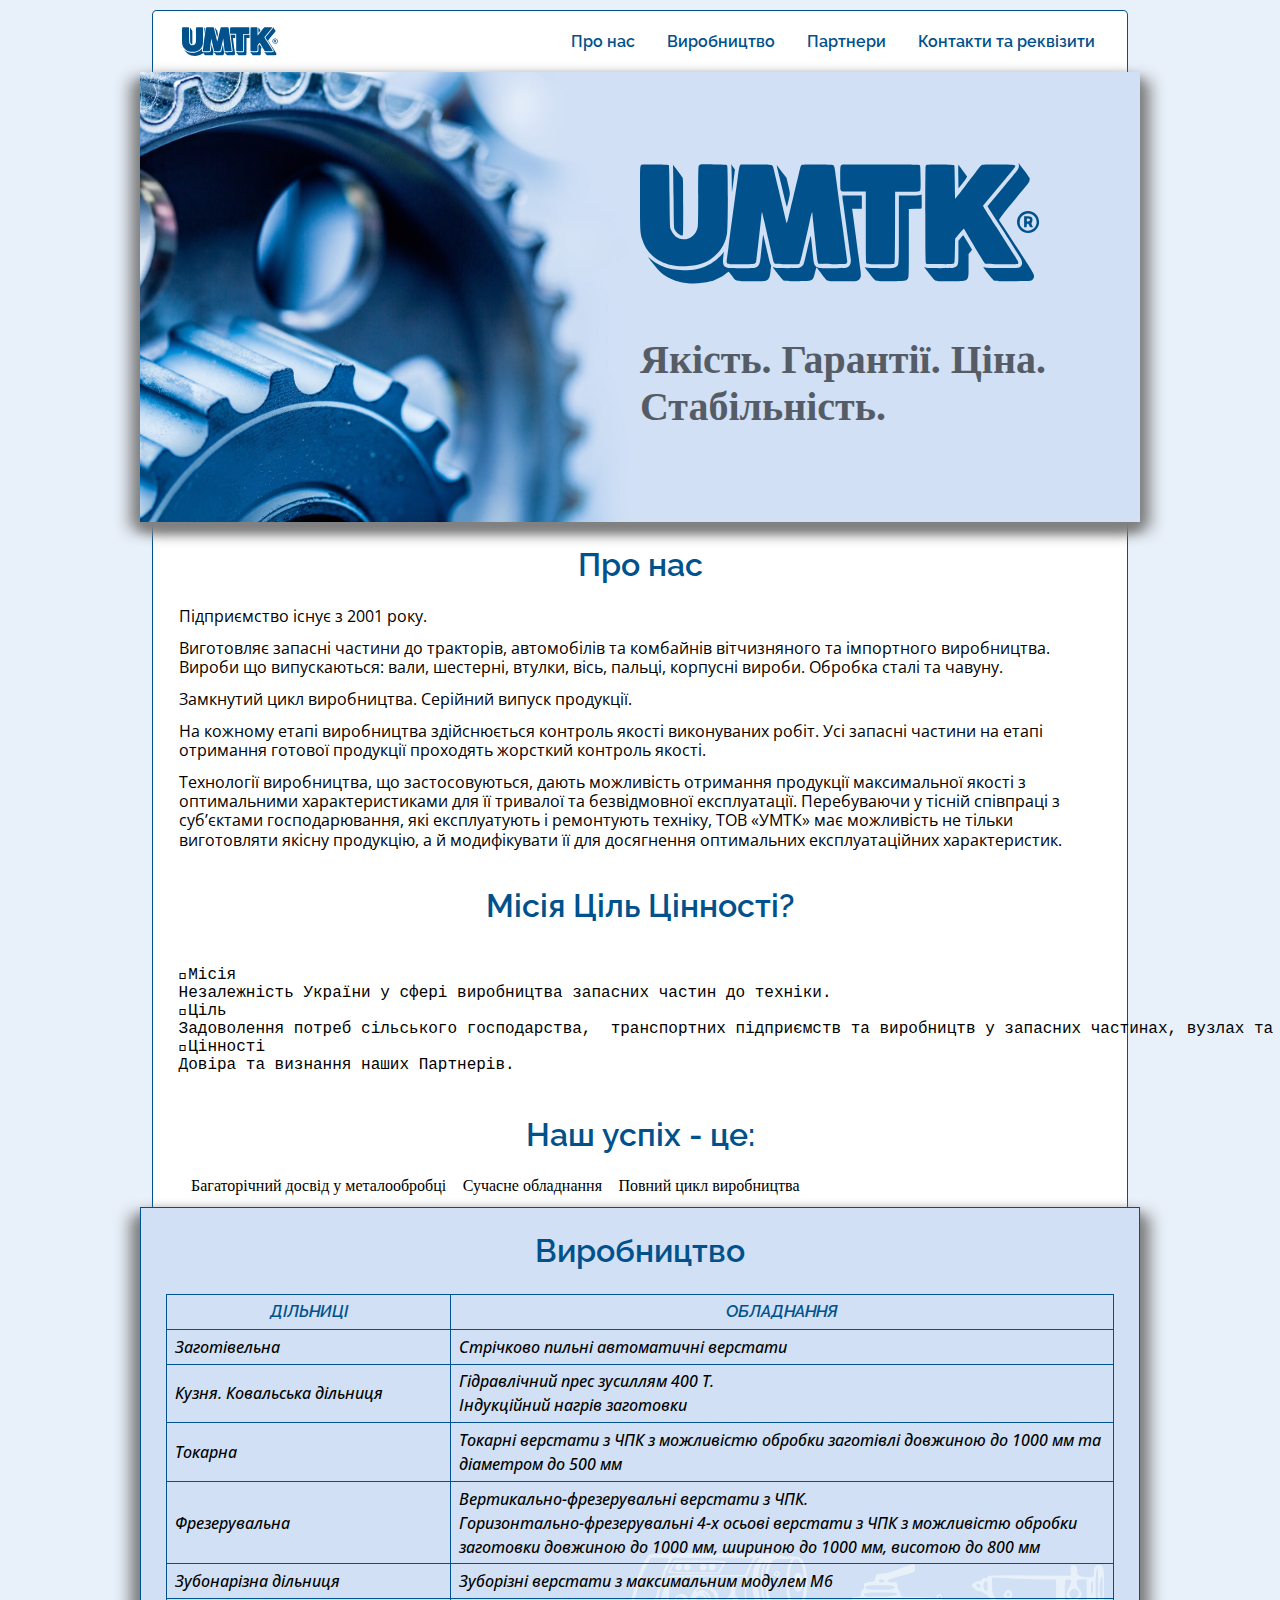
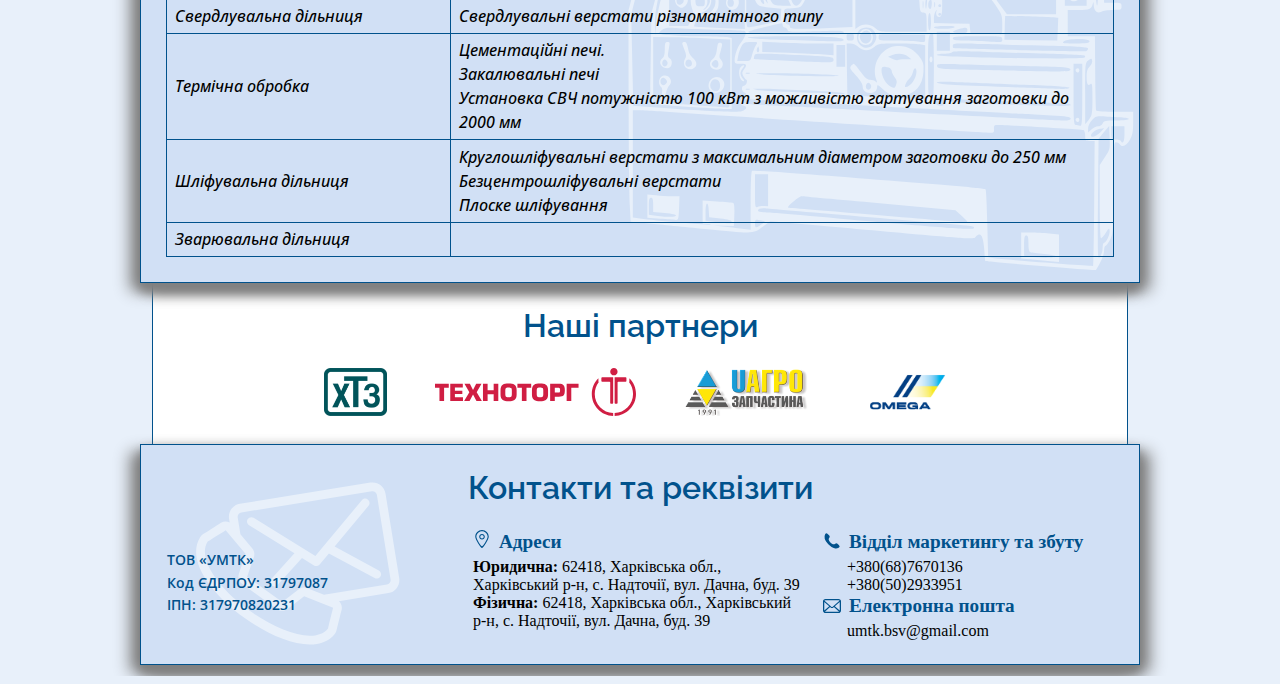
==== index.html @ 6f25e817 "add search" ====
<!DOCTYPE html>
<html lang="uk-UA">

<head>
  <meta charset="utf-8">
  <meta name="viewport" content="width=device-width, initial-scale=1">
  <meta name="google-site-verification" content="n-KH07j4Y3eU3pdptqv_WMhNIrZzmaFXjAwSJijpW0E" />

  <title>UMTK</title>
  <link rel="icon" type="image/x-icon" href="./img/favicon.ico">

  <link rel="preconnect" href="https://fonts.googleapis.com">
  <link rel="preconnect" href="https://fonts.gstatic.com" crossorigin>
  <link
    href="https://fonts.googleapis.com/css2?family=Open+Sans:ital,wght@0,300;0,400;;0,500;1,300;1,400&family=Raleway:ital,wght@0,600;1,200&display=swap"
    rel="stylesheet">
  <link rel="stylesheet" href="normalize.css">
  <link rel="stylesheet" href="style.css">
</head>

<body>
  <header class="header">
    <div class="nav-logo"><img src="./img/logo.svg" alt="logo"></div>
    <nav class="nav">
      <ul class="nav-list">
        <li class="nav-list-item">
          <a href="#about" class="nav-list-item-link">Про нас</a>
        </li>
        <li class="nav-list-item">
          <a href="#manufacturing" class="nav-list-item-link">Виробництво</a>
        </li>
        <li class="nav-list-item">
          <a href="#partners" class="nav-list-item-link">Партнери</a>
        </li>
        <li class="nav-list-item">
          <a href="#footer" class="nav-list-item-link">Контакти та реквiзити</a>
        </li>
      </ul>
    </nav>
  </header>

  <main>
    <section class="banner">
      <div class="banner-img"></div>
      <div class="banner-info">
        <div class="banner-info-logo-container">
          <img src="./img/logo.svg" alt="logo">
        </div>
        <p class="banner-info-slogan">Якiсть. Гарантiї. Цiна. Стабiльнiсть.</p>
      </div>
    </section>

    <section class="about white-block" id="about">
      <h2 class="about-title">Про нас</h2>
      <div class="about-content">
        <p class="about-description-text">Підприємство існує з 2001 року.</p>
        <p class="about-description-text">Виготовляє запасні частини до тракторів, автомобілів та комбайнів вітчизняного
          та імпортного виробництва.
          Вироби що випускаються: вали, шестерні, втулки, вісь, пальці, корпусні вироби. Обробка сталі та чавуну.</p>
        <p class="about-description-text">Замкнутий цикл виробництва. Серійний випуск продукції.</p>
        <p class="about-description-text">На кожному етапі виробництва здійснюється контроль якості виконуваних робіт.
          Усі запасні частини на етапі отримання готової продукції проходять жорсткий контроль якості.</p>
        <p class="about-description-text">Технології виробництва, що застосовуються, дають можливість отримання
          продукції максимальної якості з оптимальними характеристиками для її тривалої та безвідмовної експлуатації.
          Перебуваючи у тісній співпраці з суб’єктами господарювання, які експлуатують і ремонтують техніку, ТОВ «УМТК»
          має можливість не тільки виготовляти якісну продукцію, а й модифікувати її для досягнення оптимальних
          експлуатаційних характеристик.</p>
      </div>

      <h2 class="about-title">Місія Ціль Цінності?</h2>
      <div class="about-content">
        <pre>
        
Місія
Незалежність України у сфері виробництва запасних частин до техніки.
Ціль
Задоволення потреб сільського господарства,  транспортних підприємств та виробництв у запасних частинах, вузлах та агрегатах на вітчизняну та імпортну техніку. Надання якісних послуг за оптимальною ціною.
Цінності
Довіра та визнання наших Партнерів.
      </pre>
      </div>

      <h2 class="about-title">Наш успіх - це:</h2>
      <div class="about-content">
        <p>
          Багаторічний досвід у металообробці
          Сучасне обладнання
          Повний цикл виробництва
        </p>
      </div>

    </section>

    <section class="manufacturing" id="manufacturing">
      <h2 class="manufacturing-title">Bиробництво</h2>
      <table class="manufacturing-table">
        <caption class="manufacturing-caption">Таблица участков</caption>
        <thead>
          <tr>
            <th class="manufacturing-cell">ДІЛЬНИЦІ</th>
            <th class="manufacturing-cell">ОБЛАДНАННЯ</th>
          </tr>
        </thead>
        <tbody>
          <tr>
            <td class="manufacturing-cell">Заготівельна</td>
            <td class="manufacturing-cell">Стрічково пильні автоматичні верстати</td>
          </tr>
          <tr>
            <td class="manufacturing-cell">Кузня. Ковальська дільниця</td>
            <td class="manufacturing-cell">Гідравлічний прес зусиллям 400 Т.
              <br>
              Індукційний нагрів заготовки
            </td>
          </tr>
          <tr>
            <td class="manufacturing-cell">Токарна</td>
            <td class="manufacturing-cell">Токарні верстати з ЧПК з можливістю обробки заготівлі довжиною до
              1000 мм та діаметром до 500 мм</td>
          </tr>
          <tr>
            <td class="manufacturing-cell">Фрезерувальна</td>
            <td class="manufacturing-cell">Вертикально-фрезерувальні верстати з ЧПК.
              <br>
              Горизонтально-фрезерувальні 4-х осьові верстати з ЧПК з можливістю обробки заготовки довжиною до 1000 мм,
              шириною до 1000 мм, висотою до 800 мм
            </td>
          </tr>
          <tr>
            <td class="manufacturing-cell">Зубонарізна дільниця</td>
            <td class="manufacturing-cell">Зуборізні верстати з максимальним модулем М6</td>
          </tr>
          <tr>
            <td class="manufacturing-cell">Свердлувальна дільниця</td>
            <td class="manufacturing-cell">Свердлувальні верстати різноманітного типу</td>
          </tr>
          <tr>
            <td class="manufacturing-cell">Термічна обробка</td>
            <td class="manufacturing-cell">Цементаційні печі.
              <br>
              Закалювальні печі
              <br>
              Установка СВЧ потужністю 100 кВт з можливістю гартування заготовки до 2000 мм
            </td>
          </tr>
          <tr>
            <td class="manufacturing-cell">Шліфувальна дільниця</td>
            <td class="manufacturing-cell">Круглошліфувальні верстати з максимальним діаметром заготовки до
              250 мм
              <br>
              Безцентрошліфувальні верстати
              <br>
              Плоске шліфування
            </td>
          </tr>
          <tr>
            <td class="manufacturing-cell">Зварювальна дільниця</td>
            <td class="manufacturing-cell" colspan="2"></td>
          </tr>
        </tbody>
      </table>

    </section>

    <section class="partners white-block" id="partners">
      <h2 class="partners-title">Нашi партнери</h2>
      <div class="partners-logo-container">
        <a class="partners-logo" href="http://xtz.ua/ua/" target="_blank" title="ОАО «ХТЗ»"><img
            src="./img/htz-logo.png" alt="ОАО «ХТЗ»"></a>
        <a class="partners-logo" href="https://technotorg.com/" target="_blank" title="ООО «Техноторг-Дон»"><img
            src="./img/tt-logo-vector.svg" alt="technotorg logo"></a>
        <a class="partners-logo" href="https://ukragrozapchast.com.ua/ua/" target="_blank"
          title="ООО «Украгрозапчасть»"><img src="./img/uagro-logo.png" alt="uagro logo"></a>
        <a class="partners-logo" href="https://omega.page/" target="_blank" title="ООО «Омега Автопоставка»"><img
            src="./img/omega_logo.png" alt="omega logo"></a>
      </div>


    </section>
  </main>

  <footer class="footer" id="footer">
    <h3 class="footer-title">Контакти та реквiзити</h3>
    <div class="footer-content">

      <div class="requisites">
        <span class="footer-item">ТОВ «УМТК»</span>
        <span class="footer-item">Код ЄДРПОУ: 31797087</span>
        <span class="footer-item">ІПН: 317970820231</span>
      </div>

      <div class="location">
        <h5 class="location-title">Адреси</h5>
        <p><strong>Юридична:</strong> 62418, Харківська обл., Харківський р-н, с. Надточії, вул. Дачна,
          буд. 39</p>
        <p><strong>Фiзична:</strong> 62418, Харківська обл., Харківський р-н, с. Надточії, вул. Дачна,
          буд. 39</p>
      </div>

      <div class="contacts">
        <div class="phone">
          <h5 class="phone-title">Відділ маркетингу та збуту</h5>
          <p class="contact-item">+380(68)7670136</p>
          <p class="contact-item">+380(50)2933951</p>
        </div>
        <div class="mail">
          <h5 class="email-title">Електронна пошта</h5>
          <p class="contact-item">umtk.bsv@gmail.com</p>
        </div>
      </div>
    </div>

  </footer>

</body>

</html>
---- style.css ----
body {
  display: flex;
  flex-direction: column;
  justify-content: center;
  width: 100%;
  background-color: #E8F0FA;
}

main {
  display: flex;
  flex-direction: column;
  align-items: center;
  min-width: 62.5rem;
  width: 100%;
}

.header {
  display: flex;
  flex-direction: row;
  justify-content: space-between;
  align-items: center;
  width: 61rem;
  margin: auto;
  margin-top: 10px;
  padding: .5rem 1rem;
  background-color: white;
  border: 1px solid #01528c;
  border-bottom: 0;
  border-radius: .3rem .3rem 0 0;
}

.nav-list {
  display: flex;
  flex-direction: row;
  list-style: none;
}

.nav-list-item-link {
  display: inline-block;
  padding: 0.8rem 1rem;
  text-decoration: none;
  color: #01528c;
  font-family: 'Raleway', sans-serif;
  font-weight: 600;
}

.nav-list-item-link:hover {
  background-color: #d1e0f5;
}

.nav-logo {
  display: flex;
  align-items: center;
  width: 6rem;
  margin-left: 0.8rem;
}


.banner {
  display: flex;
  flex-direction: row;
  width: 62.5rem;
  height: 450px;
  background-color: #d1e0f5;
  box-shadow: 0px 8px 10px gray, -10px 8px 15px gray, 10px 8px 15px gray;
  z-index: 2;
}

.banner-img {
  height: 100%;
  width: 50%;
  background-image: url(./img/gear.jpg);
  background-size: cover;
}

.banner-info {
  width: 50%;
  display: flex;
  flex-direction: column;
  justify-content: center;
}

.banner-info-logo-container {
  width: 80%;
}

.banner-info-slogan {
  margin-top: 3rem;
  font-size: 2.5rem;
  font-weight: 600;
  color: #555c66;
}

.white-block {
  width: 61rem;
  border: 1px solid #01528c;
  border-top: 0;
  border-bottom: 0;
  background-color: white;
}

.about {  
  padding: 0 1.6rem 0.8rem 1.6rem;
}

.about-title {
  text-align: center;
  color: #01528c;
  font-family: 'Raleway', sans-serif;
  font-weight: 600;
  font-size: 2rem;
  padding: 1.5rem 0;
}

.about-description {
  width: 58%;
}

.about-description-text {
  font-family: 'Open Sans', sans-serif;
  font-size: 1rem;
  line-height: 1.2rem;
  padding-bottom: 0.8rem;
  font-weight: 400;
}



.manufacturing {
  width: 62.5rem;
  border: 1px solid #01528c;
  box-shadow: 0px 8px 10px gray, -10px 8px 15px gray, 10px 8px 15px gray;
  background-image: url(./img/10.svg);
  background-repeat: no-repeat;
  background-position: bottom -4rem right -3rem;
  background-size: 40rem;
  background-color: #d1e0f5;
  z-index: 1;
}

.manufacturing-title {
  text-align: center;
  color: #01528c;
  font-family: 'Raleway', sans-serif;
  font-weight: 600;
  font-size: 2rem;
  padding-top: 1.5rem;
}
.manufacturing-caption{
  font-size: 0px;
}
.manufacturing-table{
  width: 95%;  
  margin: 2.5%;
  border-collapse:collapse;
}
.manufacturing-cell{
  border: 1px solid #01528c;  
  padding: .3rem .5rem;
  font-family: 'Open Sans', sans-serif;
  font-size: 1rem;
  font-style: italic;
  line-height: 1.5rem;
  margin-left: 1rem;
  font-weight: 500;
  color: black;
}
thead .manufacturing-cell {
  color: #01528c;
  font-family: 'Raleway', sans-serif;
  font-weight: 600;
}

.manufacturing-table tr td:nth-child(1){
  width: 30%;
}
.manufacturing-table tr td:nth-child(2){
  width: 70%;
}





.partners-title {
  text-align: center;
  color: #01528c;
  font-family: 'Raleway', sans-serif;
  font-weight: 600;
  font-size: 2rem;
  padding: 1.5rem 0;
}

.partners-logo-container {
  display: flex;
  flex-direction: row;
  justify-content: center;
  align-items: center;
  gap: 3rem;
  padding-bottom: 1.5rem;
}

.partners-logo img {
  height: 3rem;
}

.footer {
  width: 62.5rem;
  margin: auto;
  margin-bottom: 0.7rem;
  padding: 1.5rem 1.6rem;
  border: 1px solid #01528c;
  box-shadow: 0px 8px 10px gray, -10px 8px 15px gray, 10px 8px 15px gray;  
  background-color: #d1e0f5;
  z-index: 1;
  background-image: url(./img/contacts.svg);
  background-repeat: no-repeat;
  background-position: 3rem 1rem;
  background-size: contain;
}

.footer-title {
  text-align: center;
  color: #01528c;
  font-family: 'Raleway', sans-serif;
  font-weight: 600;
  font-size: 2rem;
  padding-bottom: 1.5rem;
}
.footer-content{
  display: flex;
  flex-direction: row;
  gap: 1rem;
}
.footer-item{
  display: block;
  font-family: 'Open Sans', sans-serif;
  font-size: 0.9rem;
  padding-bottom: 0.3rem;
  color: #01528c;
  font-weight: 600;
  line-height: 1.1rem;
}

.contacts{
  display: flex;
  flex-direction: column;
}
.phone-title::before{
  content: url(./img/phone.svg);
  margin-right: 0.5rem;
  position: relative;
  bottom: -0.12rem;
}
.email-title::before{
  content: url(./img/email.svg);
  margin-right: 0.5rem;
  position: relative;
  bottom: -0.17rem;
}
.location-title::before{
  content: url(./img/location.svg);
  margin-right: 0.5rem;
}

.phone-title,
.email-title,
.location-title{
  font-size: 1.2rem;
  color: #01528c;
  padding-bottom: 0.3rem;
}
.requisites,
.contacts{
  flex: 1;
}
.location{
  flex: 1.15;
}
.contact-item{
  margin-left: 1.5rem;
}
.requisites{
  display: flex;
  flex-direction: column;
  justify-content: center;  
}
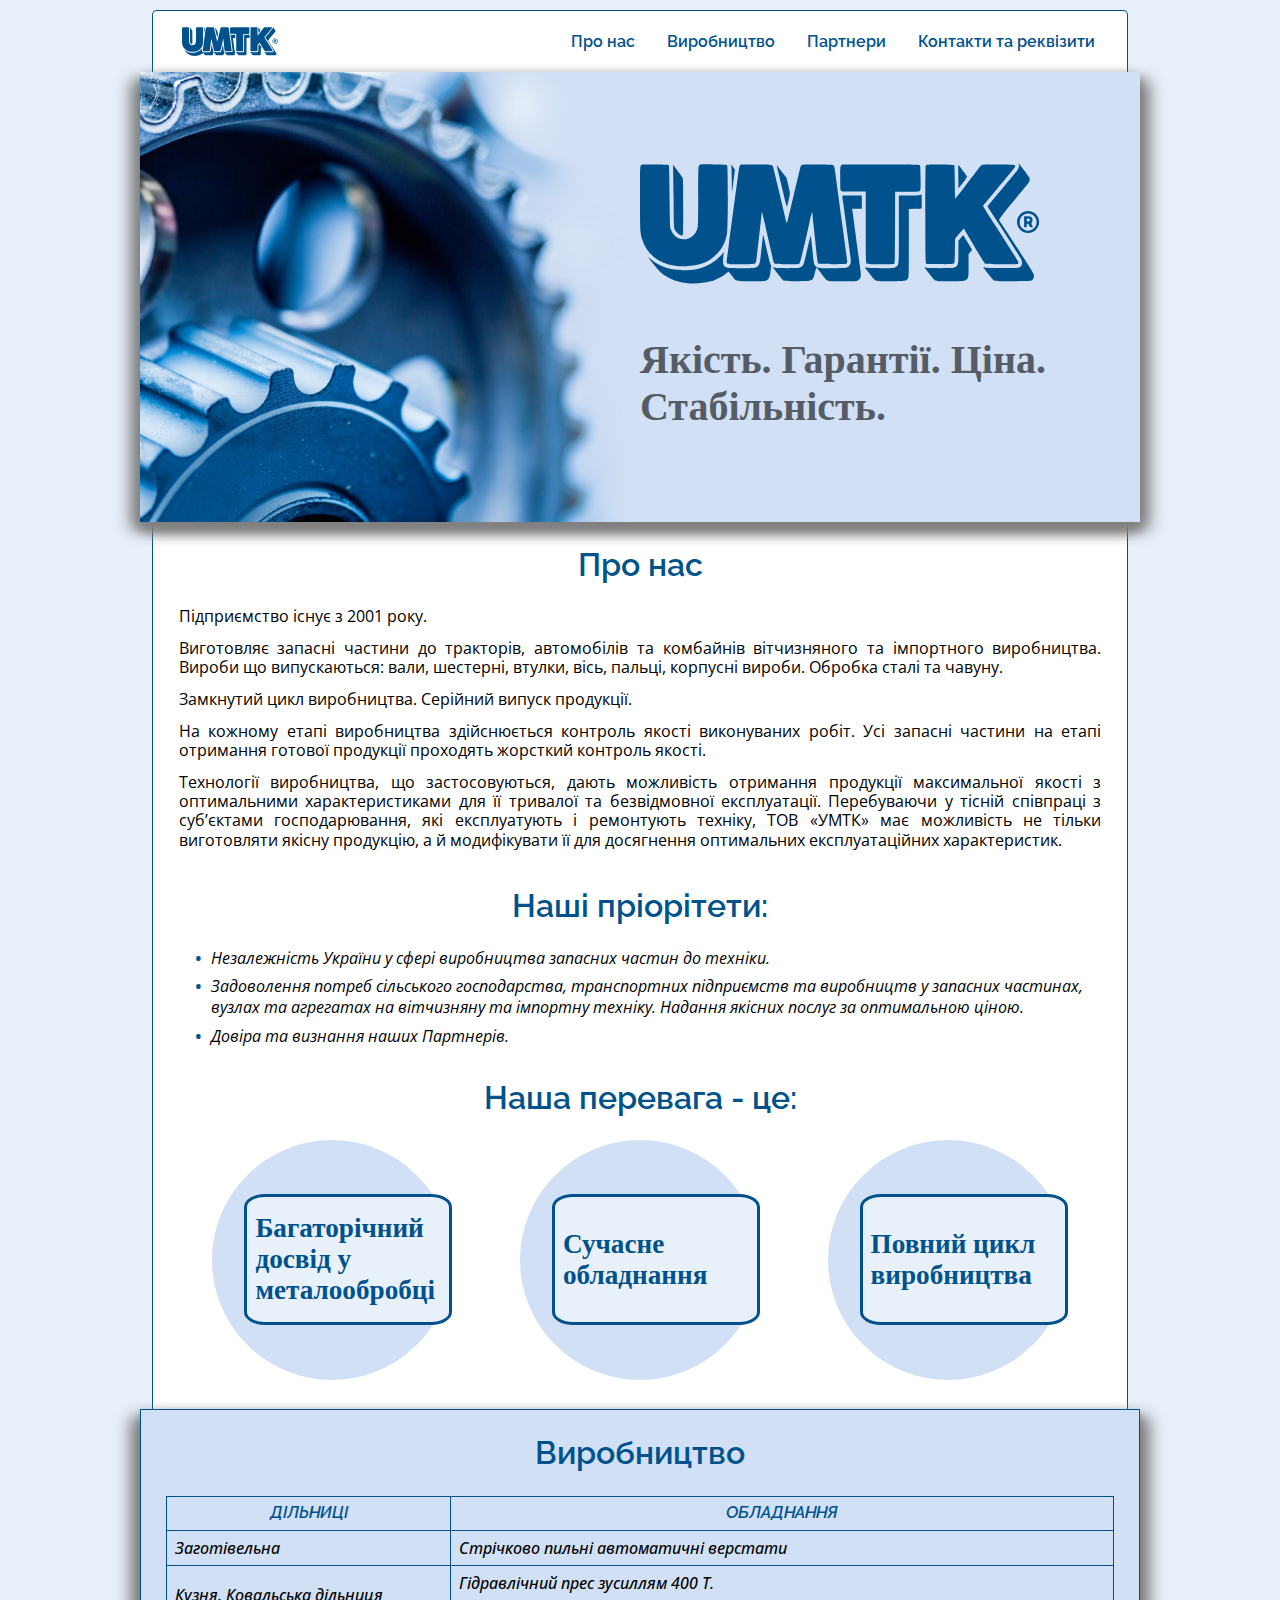
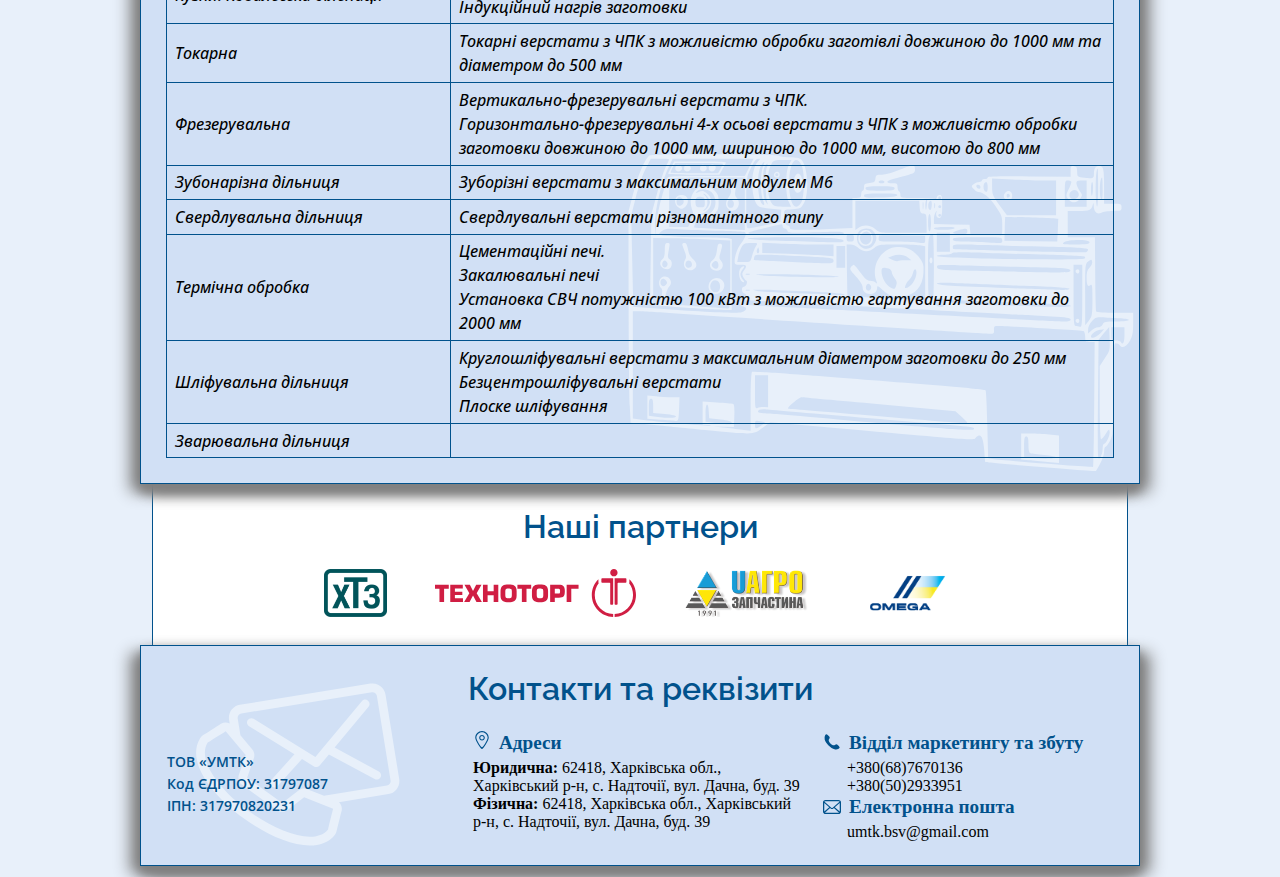
==== commit 7ab25248: "pre-final" ====
--- a/index.html
+++ b/index.html
@@ -67,26 +67,22 @@
           експлуатаційних характеристик.</p>
       </div>
 
-      <h2 class="about-title">Місія Ціль Цінності?</h2>
+      <h2 class="about-title">Нашi прiорiтети: </h2>
       <div class="about-content">
-        <pre>
-        
-Місія
-Незалежність України у сфері виробництва запасних частин до техніки.
-Ціль
-Задоволення потреб сільського господарства,  транспортних підприємств та виробництв у запасних частинах, вузлах та агрегатах на вітчизняну та імпортну техніку. Надання якісних послуг за оптимальною ціною.
-Цінності
-Довіра та визнання наших Партнерів.
-      </pre>
-      </div>
-
-      <h2 class="about-title">Наш успіх - це:</h2>
+        <ul class="priority-list">
+          <li class="priority-list-item">Незалежність України у сфері виробництва запасних частин до техніки.</li>
+          <li class="priority-list-item">Задоволення потреб сільського господарства,  транспортних підприємств та виробництв у запасних частинах, вузлах та агрегатах на вітчизняну та імпортну техніку. Надання якісних послуг за оптимальною ціною.</li>
+          <li class="priority-list-item">Довіра та визнання наших Партнерів.</li>
+        </ul>        
+      </div>
+
+      <h2 class="about-title">Наша перевага - це:</h2>
       <div class="about-content">
-        <p>
-          Багаторічний досвід у металообробці
-          Сучасне обладнання
-          Повний цикл виробництва
-        </p>
+        <ul class="advantages-list">
+          <li class="advantages-list-item"><span>Багаторічний досвід у металообробці</span></li>
+          <li class="advantages-list-item"><span>Сучасне обладнання</span></li>
+          <li class="advantages-list-item"><span>Повний цикл виробництва</span></li>
+        </ul>       
       </div>
 
     </section>
@@ -155,7 +151,7 @@
           </tr>
           <tr>
             <td class="manufacturing-cell">Зварювальна дільниця</td>
-            <td class="manufacturing-cell" colspan="2"></td>
+            <td class="manufacturing-cell"> </td>
           </tr>
         </tbody>
       </table>
--- a/style.css
+++ b/style.css
@@ -122,9 +122,64 @@
   line-height: 1.2rem;
   padding-bottom: 0.8rem;
   font-weight: 400;
-}
-
-
+  text-align: justify;
+}
+
+.priority-list{
+  margin-left: 2rem;
+  padding-right: 1rem;
+  list-style: none;
+}
+
+.priority-list-item{
+  font-family: 'Open Sans', sans-serif;
+  font-style: italic;
+  font-weight: 500;
+  font-size: 1rem;
+  line-height: 1.3rem;
+  font-weight: 400;
+  padding-bottom: .5rem;
+}
+.advantages-list{
+  display: flex;
+  flex-direction: row;
+  justify-content: space-around;
+  list-style: none;
+  margin-bottom: 1rem;
+}
+
+.advantages-list-item{
+  display: flex;
+  align-items: center;
+  justify-content: center;
+  background-color: #d1e0f5;
+  color: #01528c;
+  width: 15rem;
+  border-radius: 50%;
+  aspect-ratio: 1;
+  font-size: 1.7rem;
+  font-weight: 600;
+}
+.advantages-list-item span{
+  display: flex;
+  align-items: center;
+  width: 100%;
+  height: 8.2rem;
+  padding: 0.5rem 0.5rem;
+  margin-left: 2rem;
+  border: 3px #01528c solid;  
+  border-radius: 10%;
+  background-color: #E8F0FA;
+}
+
+.priority-list-item::before  {
+  content: "\2022";
+  color: #01528c;
+  font-weight: bolder;
+  display: inline-block;
+  width: 1em;
+  margin-left: -1em;
+}
 
 .manufacturing {
   width: 62.5rem;
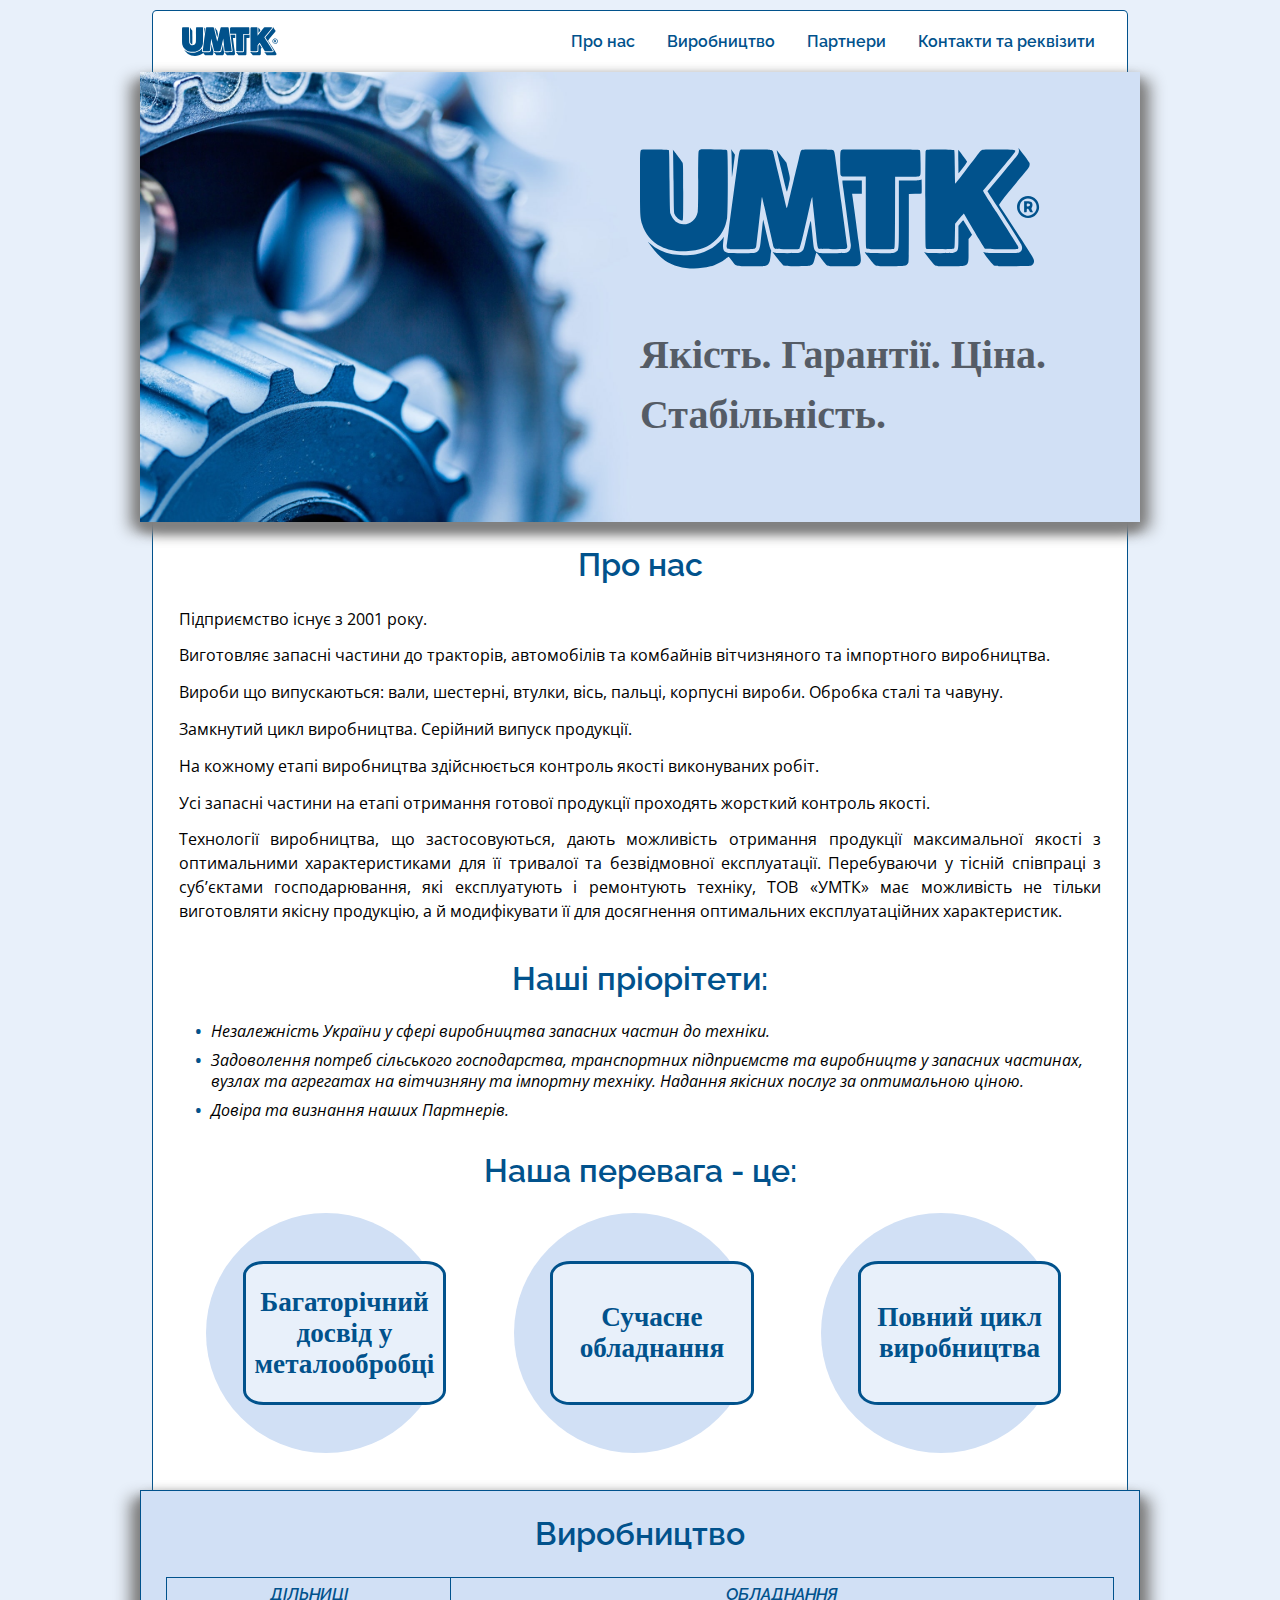
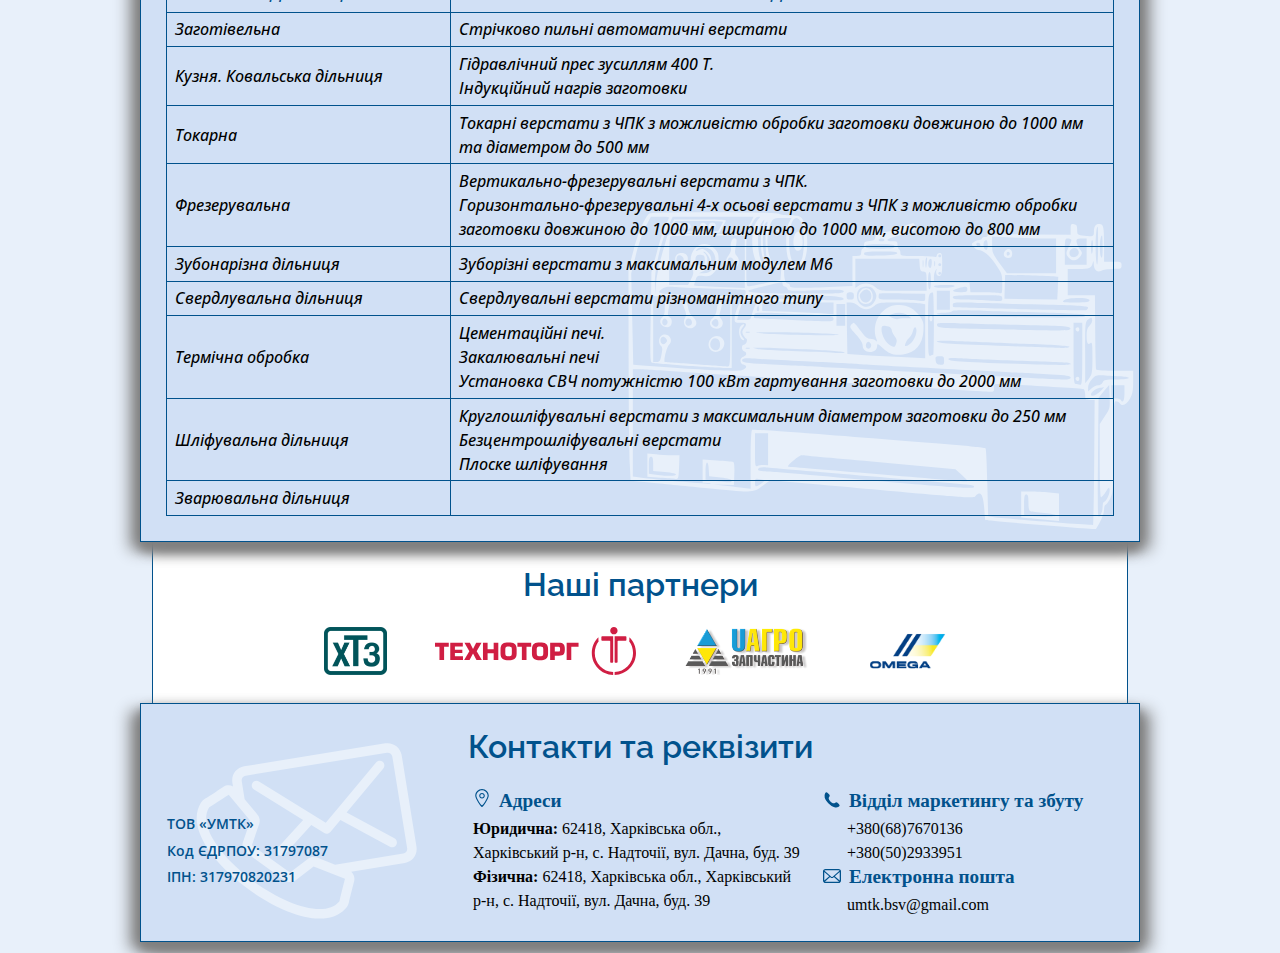
==== commit 040db109: "pre-prod" ====
--- a/index.html
+++ b/index.html
@@ -44,7 +44,7 @@
       <div class="banner-img"></div>
       <div class="banner-info">
         <div class="banner-info-logo-container">
-          <img src="./img/logo.svg" alt="logo">
+          <h1><img src="./img/logo.svg" alt="УМТК"></h1>
         </div>
         <p class="banner-info-slogan">Якiсть. Гарантiї. Цiна. Стабiльнiсть.</p>
       </div>
@@ -54,12 +54,11 @@
       <h2 class="about-title">Про нас</h2>
       <div class="about-content">
         <p class="about-description-text">Підприємство існує з 2001 року.</p>
-        <p class="about-description-text">Виготовляє запасні частини до тракторів, автомобілів та комбайнів вітчизняного
-          та імпортного виробництва.
-          Вироби що випускаються: вали, шестерні, втулки, вісь, пальці, корпусні вироби. Обробка сталі та чавуну.</p>
+        <p class="about-description-text">Виготовляє запасні частини до тракторів, автомобілів та комбайнів вітчизняного та імпортного виробництва.</p>
+        <p class="about-description-text">Вироби що випускаються: вали, шестерні, втулки, вісь, пальці, корпусні вироби. Обробка сталі та чавуну.</p>
         <p class="about-description-text">Замкнутий цикл виробництва. Серійний випуск продукції.</p>
-        <p class="about-description-text">На кожному етапі виробництва здійснюється контроль якості виконуваних робіт.
-          Усі запасні частини на етапі отримання готової продукції проходять жорсткий контроль якості.</p>
+        <p class="about-description-text">На кожному етапі виробництва здійснюється контроль якості виконуваних робіт.</p>
+        <p class="about-description-text">Усі запасні частини на етапі отримання готової продукції проходять жорсткий контроль якості.</p>
         <p class="about-description-text">Технології виробництва, що застосовуються, дають можливість отримання
           продукції максимальної якості з оптимальними характеристиками для її тривалої та безвідмовної експлуатації.
           Перебуваючи у тісній співпраці з суб’єктами господарювання, які експлуатують і ремонтують техніку, ТОВ «УМТК»
@@ -111,7 +110,7 @@
           </tr>
           <tr>
             <td class="manufacturing-cell">Токарна</td>
-            <td class="manufacturing-cell">Токарні верстати з ЧПК з можливістю обробки заготівлі довжиною до
+            <td class="manufacturing-cell">Токарні верстати з ЧПК з можливістю обробки заготовки довжиною до
               1000 мм та діаметром до 500 мм</td>
           </tr>
           <tr>
@@ -136,7 +135,7 @@
               <br>
               Закалювальні печі
               <br>
-              Установка СВЧ потужністю 100 кВт з можливістю гартування заготовки до 2000 мм
+              Установка СВЧ потужністю 100 кВт гартування заготовки до 2000 мм
             </td>
           </tr>
           <tr>
@@ -186,21 +185,21 @@
       </div>
 
       <div class="location">
-        <h5 class="location-title">Адреси</h5>
-        <p><strong>Юридична:</strong> 62418, Харківська обл., Харківський р-н, с. Надточії, вул. Дачна,
+        <h4 class="location-title">Адреси</h4>
+        <p class="location-item"><strong>Юридична:</strong> 62418, Харківська обл., Харківський р-н, с. Надточії, вул. Дачна,
           буд. 39</p>
-        <p><strong>Фiзична:</strong> 62418, Харківська обл., Харківський р-н, с. Надточії, вул. Дачна,
+        <p class="location-item"><strong>Фiзична:</strong> 62418, Харківська обл., Харківський р-н, с. Надточії, вул. Дачна,
           буд. 39</p>
       </div>
 
       <div class="contacts">
         <div class="phone">
-          <h5 class="phone-title">Відділ маркетингу та збуту</h5>
+          <h4 class="phone-title">Відділ маркетингу та збуту</h4>
           <p class="contact-item">+380(68)7670136</p>
           <p class="contact-item">+380(50)2933951</p>
         </div>
         <div class="mail">
-          <h5 class="email-title">Електронна пошта</h5>
+          <h4 class="email-title">Електронна пошта</h4>
           <p class="contact-item">umtk.bsv@gmail.com</p>
         </div>
       </div>
--- a/style.css
+++ b/style.css
@@ -3,6 +3,7 @@
   flex-direction: column;
   justify-content: center;
   width: 100%;
+  min-width: 62.5rem;
   background-color: #E8F0FA;
 }
 
@@ -19,7 +20,7 @@
   flex-direction: row;
   justify-content: space-between;
   align-items: center;
-  width: 61rem;
+  min-width: 61rem;
   margin: auto;
   margin-top: 10px;
   padding: .5rem 1rem;
@@ -87,6 +88,7 @@
 .banner-info-slogan {
   margin-top: 3rem;
   font-size: 2.5rem;
+  line-height: 1.5;
   font-weight: 600;
   color: #555c66;
 }
@@ -119,7 +121,7 @@
 .about-description-text {
   font-family: 'Open Sans', sans-serif;
   font-size: 1rem;
-  line-height: 1.2rem;
+  line-height: 1.5;
   padding-bottom: 0.8rem;
   font-weight: 400;
   text-align: justify;
@@ -145,7 +147,7 @@
   flex-direction: row;
   justify-content: space-around;
   list-style: none;
-  margin-bottom: 1rem;
+  margin-bottom: 1.5rem;
 }
 
 .advantages-list-item{
@@ -155,21 +157,23 @@
   background-color: #d1e0f5;
   color: #01528c;
   width: 15rem;
-  border-radius: 50%;
-  aspect-ratio: 1;
+  height: 15rem;
+  border-radius: 50%;  
   font-size: 1.7rem;
   font-weight: 600;
+  margin-left: -0.8rem;
 }
 .advantages-list-item span{
   display: flex;
   align-items: center;
   width: 100%;
-  height: 8.2rem;
+  height: 9rem;
   padding: 0.5rem 0.5rem;
-  margin-left: 2rem;
+  margin-left: 2.3rem;
   border: 3px #01528c solid;  
   border-radius: 10%;
   background-color: #E8F0FA;
+  text-align: center;
 }
 
 .priority-list-item::before  {
@@ -294,7 +298,7 @@
   padding-bottom: 0.3rem;
   color: #01528c;
   font-weight: 600;
-  line-height: 1.1rem;
+  line-height: 1.5;
 }
 
 .contacts{
@@ -317,6 +321,10 @@
   content: url(./img/location.svg);
   margin-right: 0.5rem;
 }
+.location-item{
+  font-size: 1rem;
+  line-height: 1.5;
+}
 
 .phone-title,
 .email-title,
@@ -334,6 +342,7 @@
 }
 .contact-item{
   margin-left: 1.5rem;
+  line-height: 1.5;
 }
 .requisites{
   display: flex;
